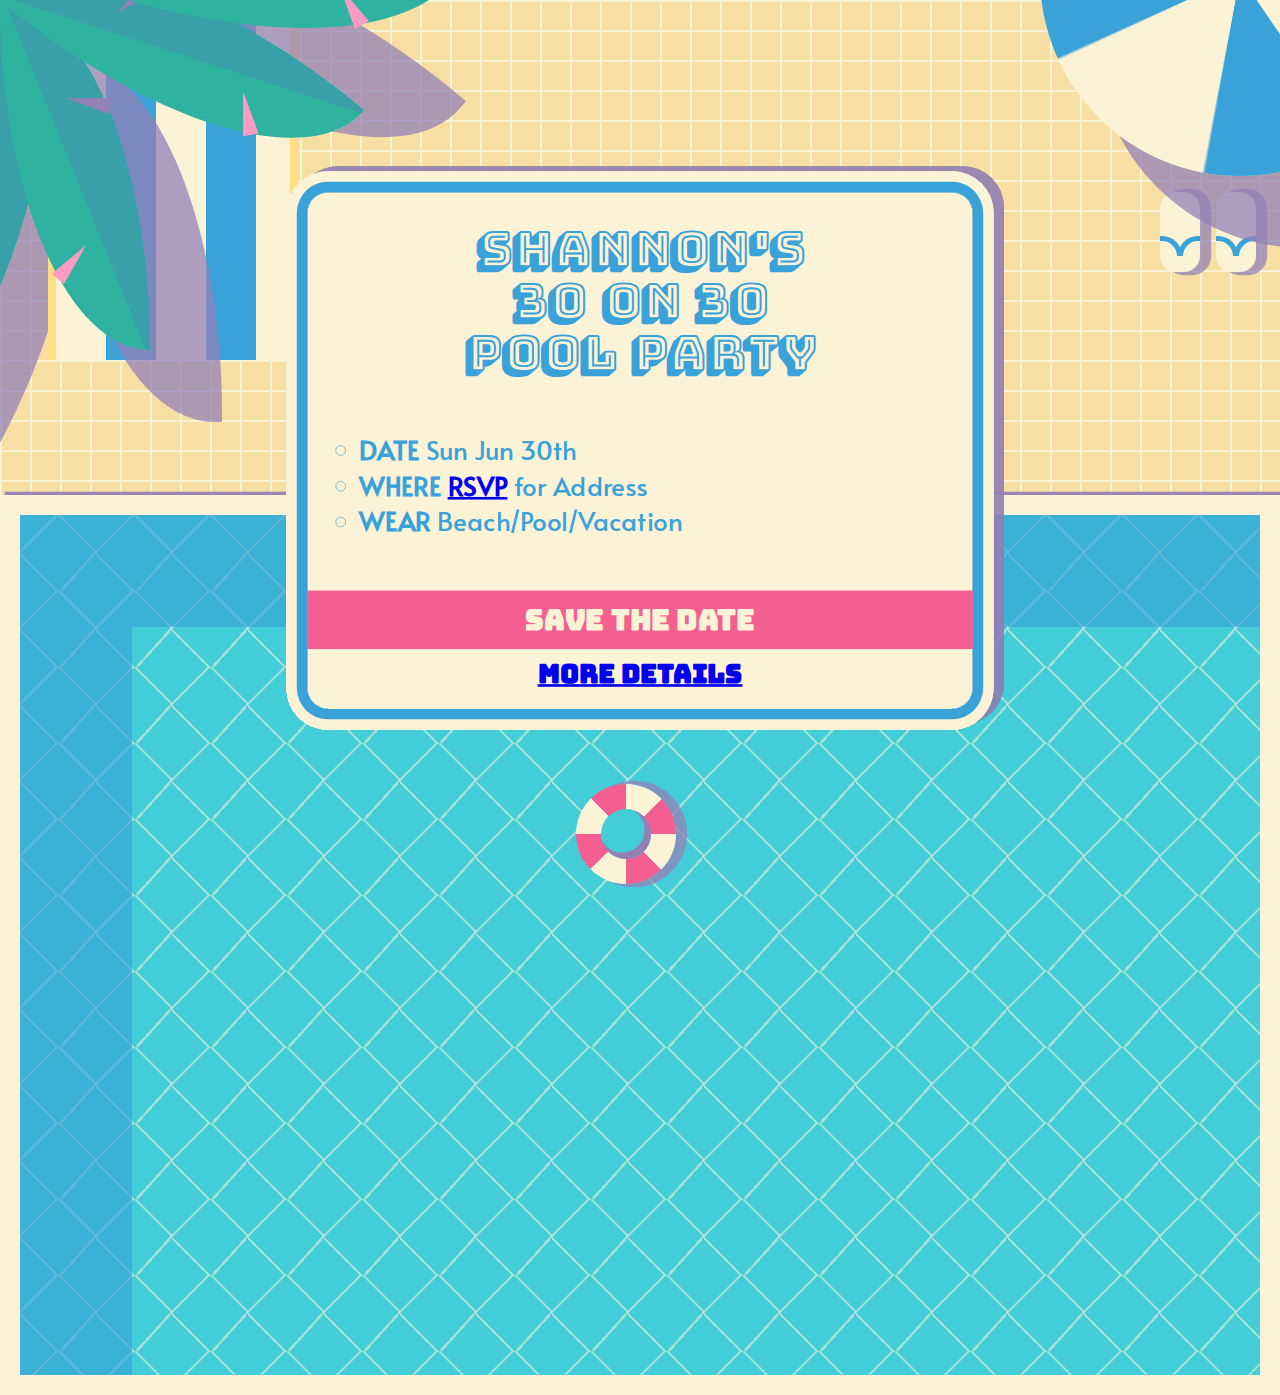
==== index.htm @ e1af1092 "Update index.htm" ====
<!DOCTYPE html>
<html>
<head>

<!-- Google tag (gtag.js) -->
<script async src="https://www.googletagmanager.com/gtag/js?id=G-JZG7KY95LH"></script>
<script>
  window.dataLayer = window.dataLayer || [];
  function gtag(){dataLayer.push(arguments);}
  gtag('js', new Date());

  gtag('config', 'G-JZG7KY95LH');
</script>
	
<!-- CSS Stylesheet Ref -->
  <link href="bdaystylesheet.css" rel="stylesheet" type="text/css" />

<style>
	@import url("https://fonts.googleapis.com/css2?family=Alata&family=Bungee&family=Bungee+Shade&display=swap");
</style>

</head>

<body>
<script>
	 //Make older browser aware of new HTML5 layout tags
	 'header nav aside article footer section'.replace(/\w+/g, function (n) { document.createElement(n) })
</script>
	
<div class="palm-tree one">
	<div class="palm-frond"></div>
	<div class="divet first"></div>
	<div class="divet second"></div>
</div>
<div class="palm-tree two">
	<div class="palm-frond"></div>
	<div class="divet first"></div>
	<div class="divet second"></div>
</div>
<div class="palm-tree three">
	<div class="palm-frond"></div>
	<div class="divet first"></div>
	<div class="divet second"></div>
</div>
<div class="palm-tree four">
	<div class="palm-frond"></div>
	<div class="divet first"></div>
	<div class="divet second"></div>
</div>
<div class="parasol"></div>
<div class="pool"></div>
<div class="flip-flop"></div>
<div class="flip-flop" id="second-flip-flop"></div>
<div class="chair"></div>
<div class="pool"></div>
<div class="inner-tube"></div>
<div class="sign">
	<h1>Shannon's <br> 30 on 30 <br> Pool Party</h1>
	<ol>
		<ul>
		<li><strong>DATE</strong> Sun Jun 30th</li>
		<li><strong>WHERE</strong> <a href="https://forms.gle/oi35tL6eFmWLuTbaA"><strong>RSVP</strong></a> for Address</li>
		<li><strong>WEAR</strong> Beach/Pool/Vacation</li>
		</ul>
		
		
	</ol>
	<h2>Save the Date</h2>
	<h3><a href="details.htm">More Details</a></h3>
</div>

</body>
</html>
---- bdaystylesheet.css ----
/*
 Design - https://society6.com/product/retro-80s-swimming-pool_print
 */
@import url("https://fonts.googleapis.com/css2?family=Alata&family=Bungee&family=Bungee+Shade&display=swap");
* {
  box-sizing: border-box;
  margin: 0;
  padding: 0;
}
body {
  display: flex;
  align-items: center;
  justify-content: center;
  height: 100vh;
  font-family: "Alata", sans-serif;
  font-size: 2.5rem;
  color: #39a2d9;
  background-color: /*#f3f58c*/ #f7dea3;
  background-image: linear-gradient(#fcf3d7 0.15rem, transparent 0.15rem), linear-gradient(90deg, #fcf3d7 0.15rem, transparent 0.15rem);
  background-size: 0.75em 0.75em;
  overflow: hidden;
}
.sign {
  z-index: 1000;
  background-color: #fcf3d7;
  width: 80%;
  height: auto;
  min-width: 40rem;
  margin: 0 auto;
  border-radius: 2rem;
  transform: scale(0.65, 0.65);
}
.sign :after {
  content: "";
  position: absolute;
  z-index: -1;
  top: 0;
  left: 0;
  right: 0;
  bottom: 0;
  border-radius: 2rem;
  box-shadow: 0 0 0 1rem #39a2d9, 0 0 0 2rem #fcf3d7, 1rem -0.5rem 0 2rem rgba(147, 128, 181, 0.15);
}
.sign h1, .sign h2, .sign h3 {
  text-align: center;
  color: #39a2d9;
  padding-top: 3rem;
}
.sign h1 {
  font-family: "Bungee Shade", cursive;
  font-size: 4.5rem;
  line-height: 5rem;
}
.sign h2 {
  font-family: "Bungee", cursive;
  font-size: 2.75rem;
  line-height: rem;
  padding: 1rem;
  background-color: #f45e91;
  color: #fcf3d7;
}
.sign h3 {
  font-family: "Bungee", cursive;
  font-size: 2.5rem;
  line-height: 2.75rem;
  color: #f45e91;
  padding: 1rem 0 2rem 0;
}
.sign ol {
  margin: 0 auto;
  padding: 5rem;
  list-style: none;
}
.palm-tree {
  position: absolute;
  top: 0;
  left: 0;
}
.palm-frond {
  position: absolute;
  width: 150px;
  height: 350px;
  top: 0rem;
  left: 0rem;
  background: conic-gradient(from -22deg, #399fa9 0deg 180deg, #30b2a0 180deg 360deg);
  border-radius: 0 100%;
  box-shadow: 4rem 4rem 0 0.5rem rgba(147, 128, 181, 0.75);
}
.divet {
  position: absolute;
  width: 0;
  height: 0;
  border-left: 0.5rem solid transparent;
  border-right: 0.5rem solid transparent;
}
.first {
  top: 15rem;
  left: 4rem;
  transform: rotate(40deg);
  border-bottom: 2.75rem solid #fc9bc2;
}
.second {
  top: 5rem;
  left: 5rem;
  transform: rotate(280deg);
  border-bottom: 2.75rem solid #9380b5;
}
.one {
  z-index: 1;
}
.two {
  transform: rotate(30deg);
  z-index: 0;
}
.three {
  transform: rotate(-50deg);
  z-index: 2;
}
.four {
  transform: rotate(-70deg);
  z-index: 2;
  top: -1rem;
  left: 5rem;
}
.parasol {
  position: absolute;
  z-index: 100;
  height: 400px;
  width: 400px;
  top: -14rem;
  right: -10rem;
  border-radius: 100%;
  background: repeating-conic-gradient(#fcf3d7 0deg 45deg, #39a2d9 46deg 90deg, #fcf3d7 91deg 100deg);
  box-shadow: 4rem 4rem 0 0.5rem rgba(147, 128, 181, 0.75);
}
.flip-flop {
  position: absolute;
  height: 80px;
  width: 40px;
  top: 12rem;
  right: 5rem;
  border-radius: 1rem;
  background-color: #fcf3d7;
  box-shadow: 0.5rem 0 0 0.2rem rgba(147, 128, 181, 0.75);
}
.flip-flop:before {
  content: "";
  position: absolute;
  bottom: 1rem;
  right: 0;
  border: 5px solid #39a2d9;
  border-right: 0;
  border-bottom: 0;
  border-top-left-radius: 100px;
  width: 17px;
  height: 15px;
}
.flip-flop:after {
  content: "";
  position: absolute;
  bottom: 1rem;
  left: 0;
  border: 5px solid #39a2d9;
  border-left: 0;
  border-bottom: 0;
  border-top-right-radius: 100px;
  width: 17px;
  height: 15px;
}
#second-flip-flop {
  transform: translateX(3.5rem);
}
.chair {
  position: absolute;
  width: 250px;
  height: 600px;
  top: -15rem;
  left: 3rem;
  background: repeating-linear-gradient(90deg, #fcf3d7, #fcf3d7 50px, #39a2d9 50px, #39a2d9 100px);
  border-left: 8px solid #ffdf82;
  border-right: 8px solid #ffdf82;
}
.pool {
  position: absolute;
  width: 100vw;
  height: 100%;
  top: 55%;
  left: 0%;
  right: 0%;
  background-color: #43cdd8;
  border: 20px solid #fcf3d7;
  box-shadow: 0.5rem 0 0 0.2rem rgba(147, 128, 181, 0.75);
}
.pool:after {
  content: "";
  position: absolute;
  width: 100%;
  height: 100%;
  background-image: linear-gradient(45deg, transparent 0 5rem, rgba(252, 243, 215, 0.5) 5rem 5.15rem, transparent 5.15rem 6.25rem), linear-gradient(132deg, transparent 0 5rem, rgba(252, 243, 215, 0.5) 5rem 5.15rem, transparent 5.15rem 6.25rem), linear-gradient(225deg, transparent 0 5rem, rgba(252, 243, 215, 0.5) 5rem 5.15rem, transparent 5.15rem 6.25rem), linear-gradient(315deg, transparent 0 5rem, rgba(252, 243, 215, 0.5) 5rem 5.15rem, transparent 5.15rem 6.25rem);
  background-size: 4.75rem 4.75rem;
  box-shadow: inset 5rem 5rem 0 2rem rgba(57, 162, 217, 0.65);
}
.inner-tube {
  position: absolute;
  bottom: 1rem;
  left: 45%;
  height: 100px;
  width: 100px;
  border-radius: 100%;
  background: repeating-conic-gradient(#fcf3d7 0deg 45deg, #f45e91 46deg 90deg);
  box-shadow: 0.5rem 0 0 0.2rem rgba(147, 128, 181, 0.75);
}
.inner-tube:after {
  content: "";
  position: absolute;
  bottom: 25%;
  right: 25%;
  height: 50px;
  width: 50px;
  border-radius: 100%;
  background: #43cdd8;
  box-shadow: inset -0.25rem -0.25rem 0 0.15rem #9380b5;
}
@media (max-height: 700px) {
  .sign {
    transform: scale(0.45, 0.45);
  }
  .inner-tube {
    left: 70%;
  }
}
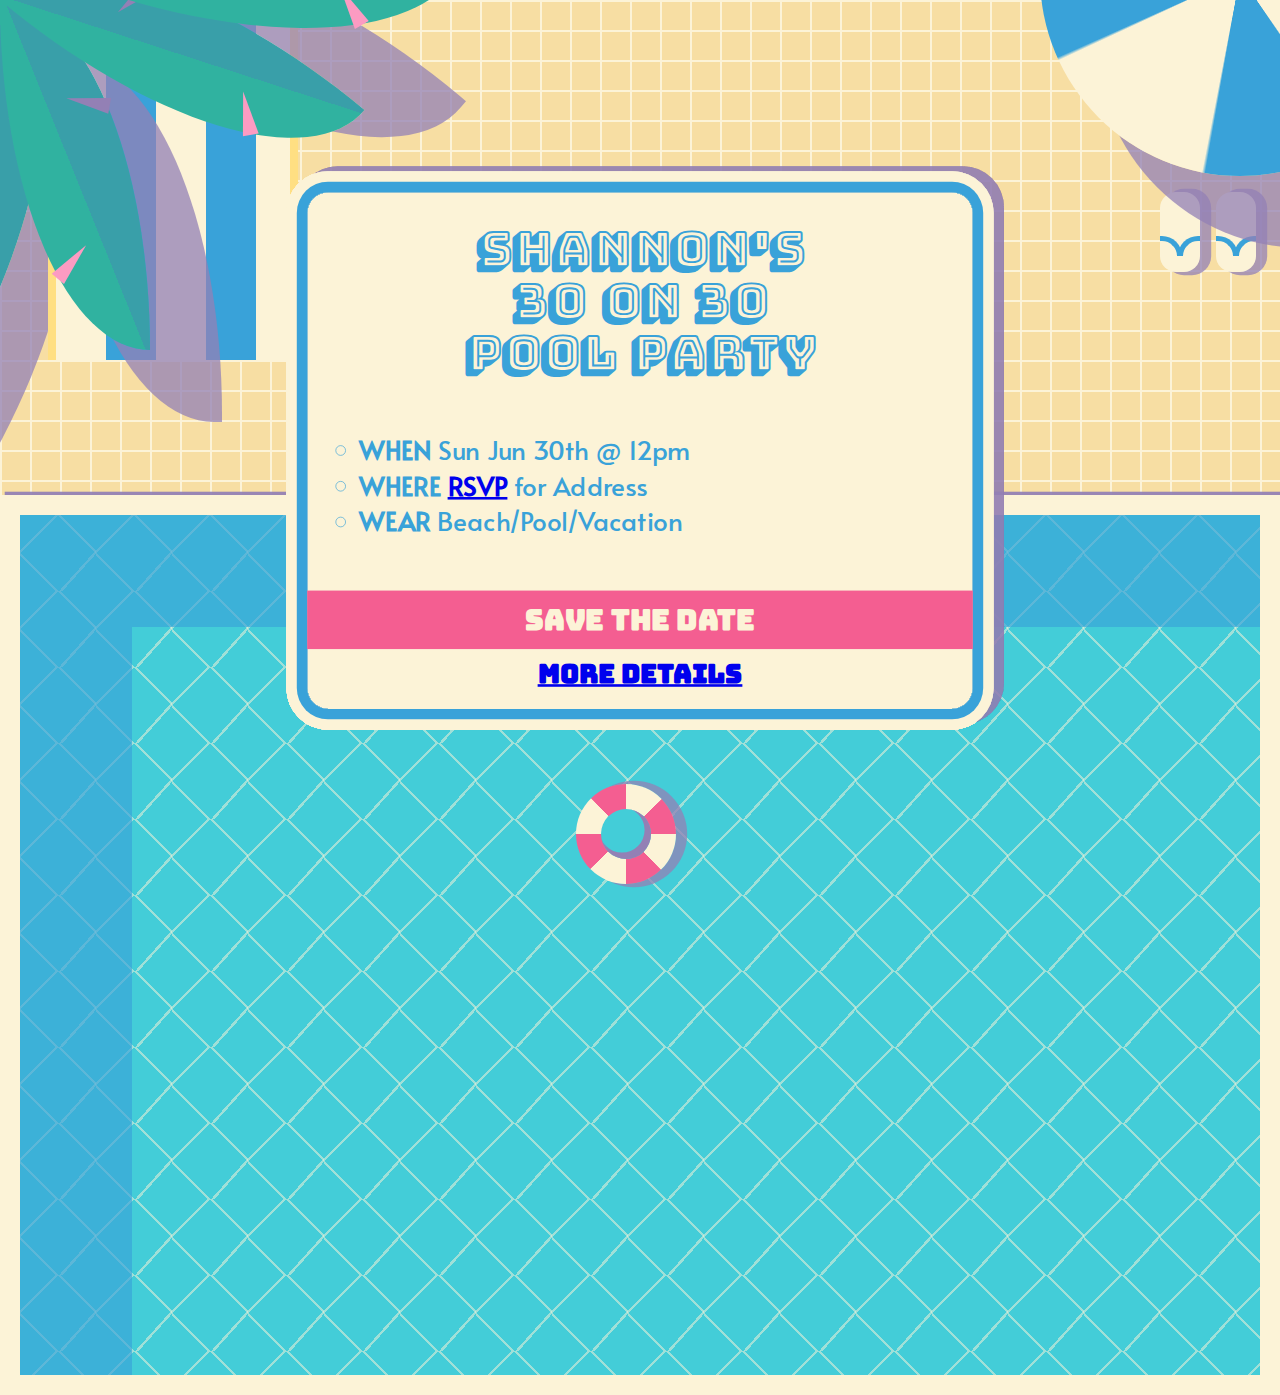
==== commit a779a55b: "Update index.htm" ====
--- a/index.htm
+++ b/index.htm
@@ -1,7 +1,7 @@
 <!DOCTYPE html>
 <html>
 <head>
-
+<meta charset="UTF-8" />
 <!-- Google tag (gtag.js) -->
 <script async src="https://www.googletagmanager.com/gtag/js?id=G-JZG7KY95LH"></script>
 <script>
@@ -58,7 +58,7 @@
 	<h1>Shannon's <br> 30 on 30 <br> Pool Party</h1>
 	<ol>
 		<ul>
-		<li><strong>DATE</strong> Sun Jun 30th</li>
+		<li><strong>WHEN</strong> Sun Jun 30th @ 12pm</li>
 		<li><strong>WHERE</strong> <a href="https://forms.gle/oi35tL6eFmWLuTbaA"><strong>RSVP</strong></a> for Address</li>
 		<li><strong>WEAR</strong> Beach/Pool/Vacation</li>
 		</ul>
--- a/bdaystylesheet.css
+++ b/bdaystylesheet.css
@@ -26,13 +26,14 @@
   width: 80%;
   height: auto;
   min-width: 40rem;
-  margin: 0 auto;
+  margin-left: auto;
+  margin-right: auto;
   border-radius: 2rem;
   transform: scale(0.65, 0.65);
 }
 .sign :after {
   content: "";
-  position: absolute;
+  position: fixed; /*was absolute */
   z-index: -1;
   top: 0;
   left: 0;
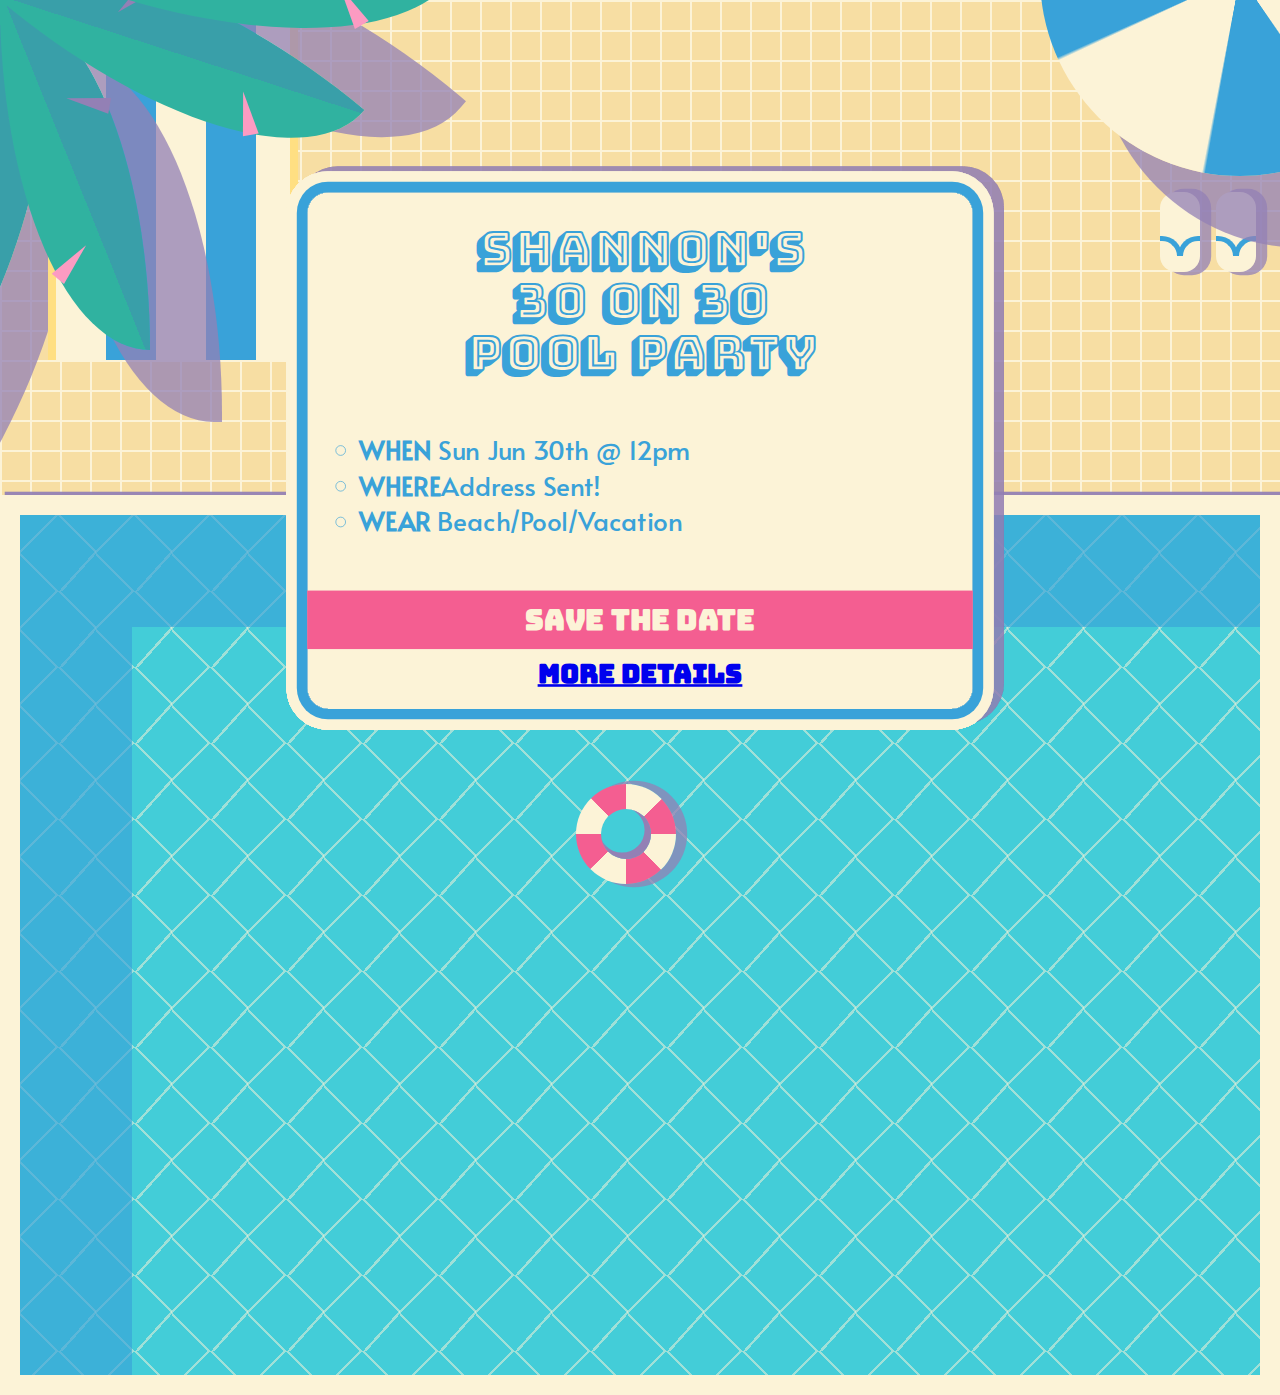
==== commit 9d1cf72d: "Update index.htm" ====
--- a/index.htm
+++ b/index.htm
@@ -59,7 +59,7 @@
 	<ol>
 		<ul>
 		<li><strong>WHEN</strong> Sun Jun 30th @ 12pm</li>
-		<li><strong>WHERE</strong> <a href="https://forms.gle/oi35tL6eFmWLuTbaA"><strong>RSVP</strong></a> for Address</li>
+		<li><strong>WHERE</strong>Address Sent!</li>
 		<li><strong>WEAR</strong> Beach/Pool/Vacation</li>
 		</ul>
 		
